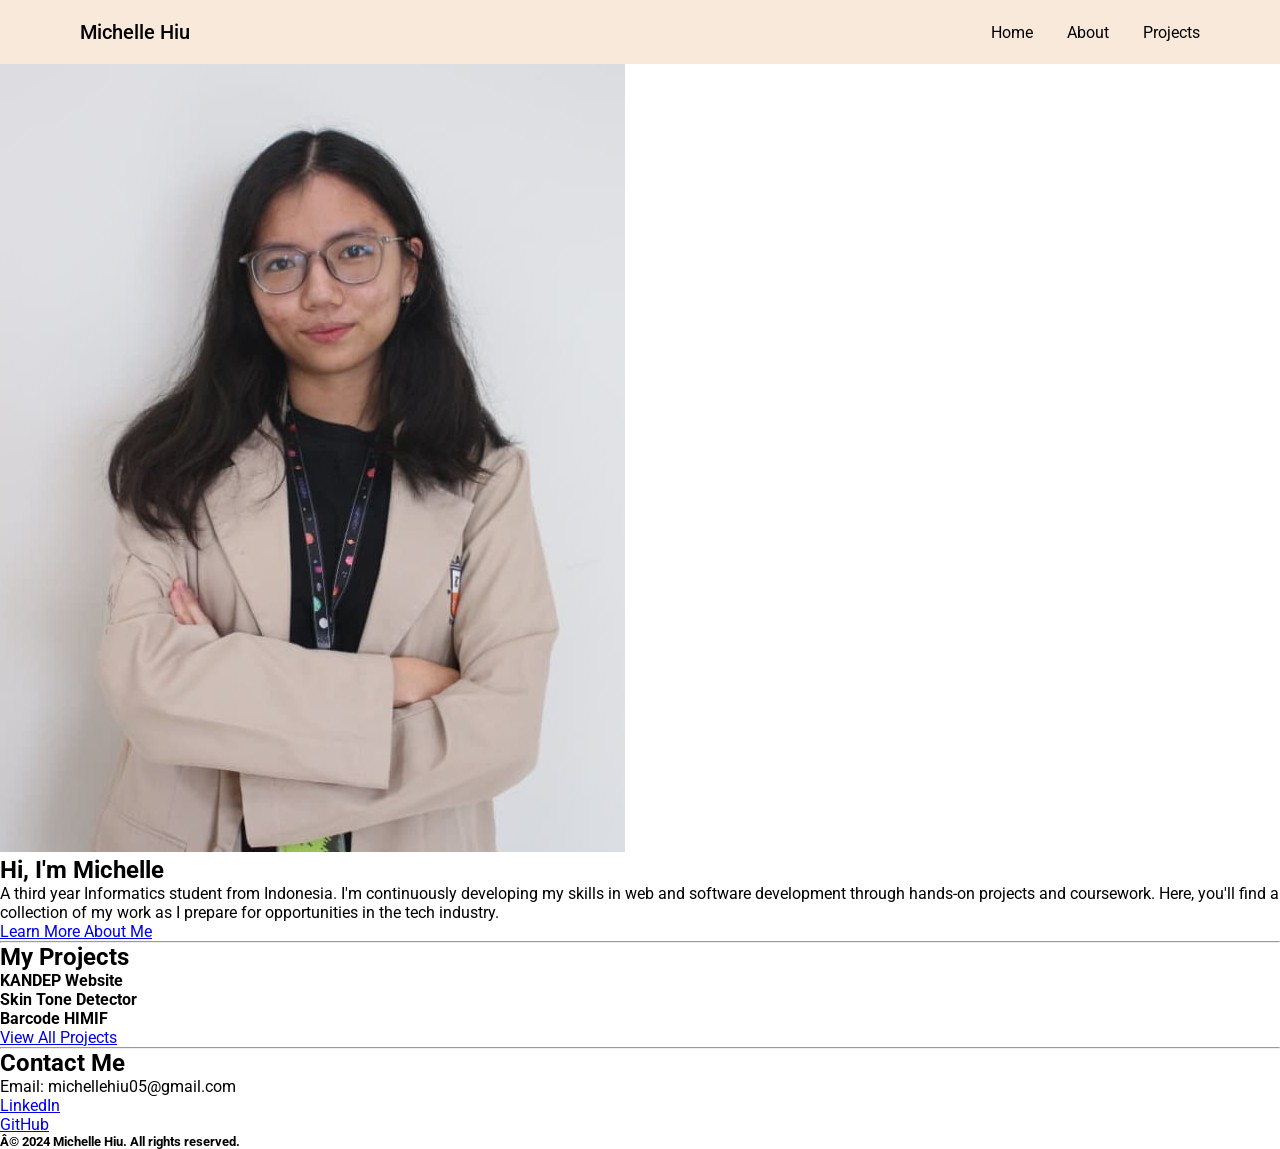
==== Index.html @ 4a079041 "feat: projects section" ====
<!DOCTYPE html>
<html lang="en">
    <head>
        <meta charset="UTF-8">
        <meta name="viewport" content="width=device-width, initial-scale=1.0">
        <title>Michelle Hiu</title>
        <link href="https://fonts.googleapis.com/css2?family=Roboto:wght@400;500;700&display=swap" rel="stylesheet">
        <link rel="stylesheet" href="homeStyle.css">
    </head>
    <body>
        <header>
            <h1>Michelle Hiu</h1>
            <nav>
                <a href="homeIndex.html">Home</a>
                <a href="aboutIndex.html">About</a>
                <a href="projectIndex.html">Projects</a>
            </nav>
        </header>
        <main>
            <section class="aboutMe">
                <img src="img/selfphoto.jpeg" alt="self photo"/>
                <h2>Hi, I'm Michelle </h2>
                <p> A third year Informatics student from Indonesia. I'm continuously developing my skills in web and software development through hands-on projects and coursework. Here, you'll find a collection of my work as I prepare for opportunities in the tech industry.</p>
                <a  class="btnAbout" href="aboutIndex.html">Learn More About Me</a>
            </section>
            <hr>
            <section class="projects">
                <h2> My Projects</h2>
                <h4>KANDEP Website</h4>
                <h4>Skin Tone Detector</h4>
                <h4>Barcode HIMIF</h4>
                <a class="btnProject" href="projectIndex.html">View All Projects</a>
            </section>
            <hr>
        </main>
        <footer>
            <h2>Contact Me</h2>
            <p>Email: michellehiu05@gmail.com</p>
            <a href="https://www.linkedin.com/in/michelle-hiu-24a8792b3/">LinkedIn</a> <br>
            <a href="https://github.com/MicelHiu">GitHub   </a>
            <h5>Â© 2024 Michelle Hiu. All rights reserved.</h5>
        </footer>
    </body>
</html>
---- homeStyle.css ----
* {
    margin: 0;
    padding: 0;
    box-sizing: border-box;
}

body {
   font-family: 'Roboto', sans-serif;
}

header {
    background-color: #f9e9db;
    padding: 20px 80px;
    display: flex;
    justify-content: space-between;
    align-items: center;
}

header h1 {
    font-family: 'Roboto', sans-serif;
    font-size: 20px;
    font-weight: 500;
}

nav a {
    margin-left: 30px;
    text-decoration: none;
    color: black;;
    font-size: 16px;
    transition: opacity 0.3s ease;
}

nav a:hover {
    opacity: 0.7;
}
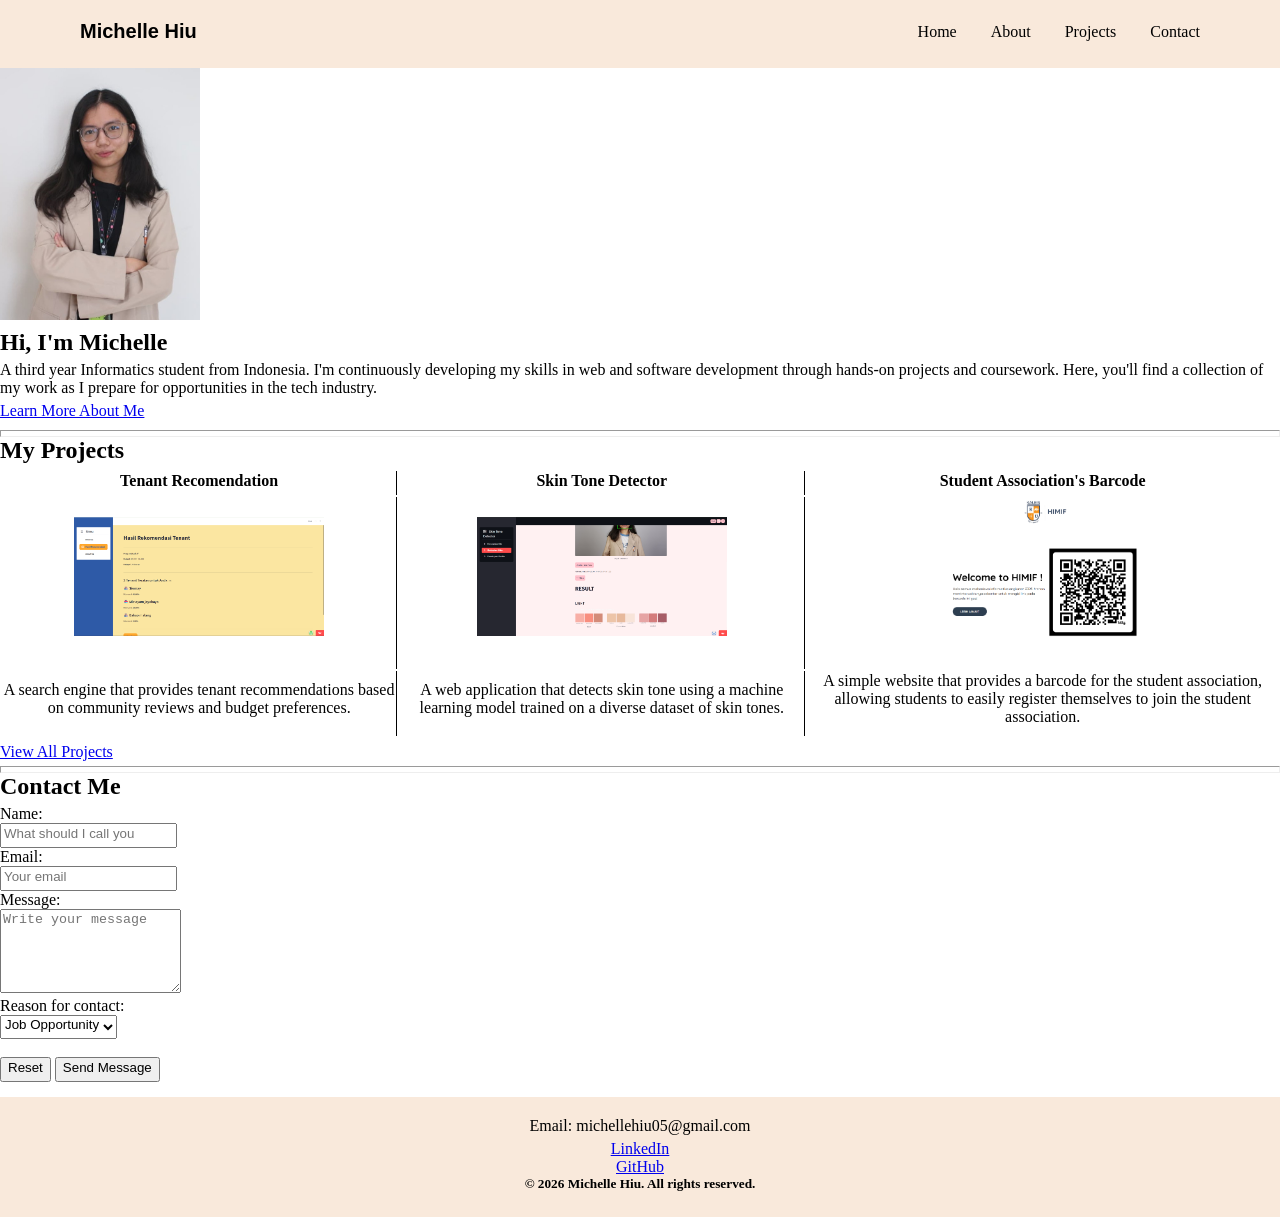
==== commit f59fab7f: "feat: contact form" ====
--- a/Index.html
+++ b/Index.html
@@ -4,41 +4,111 @@
         <meta charset="UTF-8">
         <meta name="viewport" content="width=device-width, initial-scale=1.0">
         <title>Michelle Hiu</title>
-        <link href="https://fonts.googleapis.com/css2?family=Roboto:wght@400;500;700&display=swap" rel="stylesheet">
         <link rel="stylesheet" href="homeStyle.css">
     </head>
     <body>
         <header>
-            <h1>Michelle Hiu</h1>
+            <h1><b>Michelle Hiu</b></h1>
             <nav>
-                <a href="homeIndex.html">Home</a>
-                <a href="aboutIndex.html">About</a>
-                <a href="projectIndex.html">Projects</a>
+                <a href="Index.html">Home</a>
+                <a href="#aboutMe">About</a>
+                <a href="#myProjects">Projects</a>
+                <a href="#contactMe">Contact</a>
             </nav>
         </header>
         <main>
             <section class="aboutMe">
-                <img src="img/selfphoto.jpeg" alt="self photo"/>
-                <h2>Hi, I'm Michelle </h2>
-                <p> A third year Informatics student from Indonesia. I'm continuously developing my skills in web and software development through hands-on projects and coursework. Here, you'll find a collection of my work as I prepare for opportunities in the tech industry.</p>
-                <a  class="btnAbout" href="aboutIndex.html">Learn More About Me</a>
+                <img src="img/selfphoto.jpeg" alt="self photo" style="width: 200px;"/>
+                <article>
+                    <h2>Hi, I'm Michelle </h2>
+                    <p> 
+                        A third year Informatics student from Indonesia. I'm continuously developing my skills in web and software development through hands-on projects and coursework. Here, you'll find a collection of my work as I prepare for opportunities in the tech industry.
+                    </p>
+                    <a  class="btnAbout" href="aboutIndex.html">Learn More About Me</a>
+                </article>
             </section>
+
             <hr>
-            <section class="projects">
+
+            <section class="projects" id="myProjects">
                 <h2> My Projects</h2>
-                <h4>KANDEP Website</h4>
-                <h4>Skin Tone Detector</h4>
-                <h4>Barcode HIMIF</h4>
+                <table style="width: 100%; text-align: center">
+                    <thead>
+                        <tr>
+                            <th style="border-right: 1px solid black;">Tenant Recomendation</th>
+                            <th style="border-right: 1px solid black;">Skin Tone Detector</th> 
+                            <th >Student Association's Barcode</th>
+                        </tr>
+                    </thead>
+                    <tbody>
+                        <tr>
+                            <td style="border-right: 1px solid black;">
+                                <img src="img/Kandep.png" alt="sample" style="width: 250px; height: auto;"/>
+                            </td>
+                            <td style="border-right: 1px solid black;">
+                                <img src="img/skinToneDetector.png" alt="sample" style="width: 250px"/>
+                            </td>
+                            <td>
+                            <img src="img/barcodeHIMIF.png" alt="sample" style="width: 250px"/>
+                            </td>
+                        </tr>
+                        <tr>
+                            <td style="border-right: 1px solid black;">
+                                <p>
+                                    A search engine that provides tenant recommendations based on community reviews and budget preferences.
+                                </p>
+                            </td>
+                            <td style="border-right: 1px solid black;">
+                                <p>
+                                    A web application that detects skin tone using a machine learning model trained on a diverse dataset of skin tones.
+                                </p>
+                            </td>
+                            <td>
+                                <p>
+                                    A simple website that provides a barcode for the student association, allowing students to easily register themselves to join the student association.
+                                </p>
+                            </td>
+                        </tr>
+                    </tbody>                   
+                </table>
                 <a class="btnProject" href="projectIndex.html">View All Projects</a>
             </section>
+
             <hr>
+
+            <section class="contact" id="contactMe">
+                <h2>Contact Me</h2>
+                <form method="post">
+                    <label for="input-name">Name:</label><br>
+                    <input type="text" id="input-name" name="name" placeholder="What should I call you" required/><br>
+                    <label for="input-email">Email:</label><br>
+                    <input type="email" id="input-email" name="email" placeholder="Your email" required/><br>
+                    <label for="input-message">Message:</label><br>
+                    <textarea
+                        id="form-message"
+                        name="message"
+                        placeholder="Write your message"
+                        rows="5"
+                        required
+                    ></textarea>
+                    <br>
+                    <label for="reason">Reason for contact:</label><br>
+                    <select id="reason" name="reason" ">
+                        <option value="job">Job Opportunity</option>
+                        <option value="collaboration">Collaboration</option>
+                        <option value="feedback">Feedback</option>
+                    </select>
+                    <br><br>
+                    <button type="reset">Reset</button>
+                    <button type="submit">Send Message</button>
+                </form>
+            </section>
         </main>
-        <footer>
-            <h2>Contact Me</h2>
+        <footer style="text-align: center; padding: 20px; background-color: #f9e9db;">
             <p>Email: michellehiu05@gmail.com</p>
             <a href="https://www.linkedin.com/in/michelle-hiu-24a8792b3/">LinkedIn</a> <br>
             <a href="https://github.com/MicelHiu">GitHub   </a>
-            <h5>Â© 2024 Michelle Hiu. All rights reserved.</h5>
+            <h5>© 2026 Michelle Hiu. All rights reserved.</h5>
         </footer>
     </body>
 </html>
--- a/homeStyle.css
+++ b/homeStyle.css
@@ -1,11 +1,7 @@
 * {
     margin: 0;
-    padding: 0;
+    padding-bottom: 5px;
     box-sizing: border-box;
-}
-
-body {
-   font-family: 'Roboto', sans-serif;
 }
 
 header {
@@ -20,6 +16,7 @@
     font-family: 'Roboto', sans-serif;
     font-size: 20px;
     font-weight: 500;
+    font-style: bold;
 }
 
 nav a {
